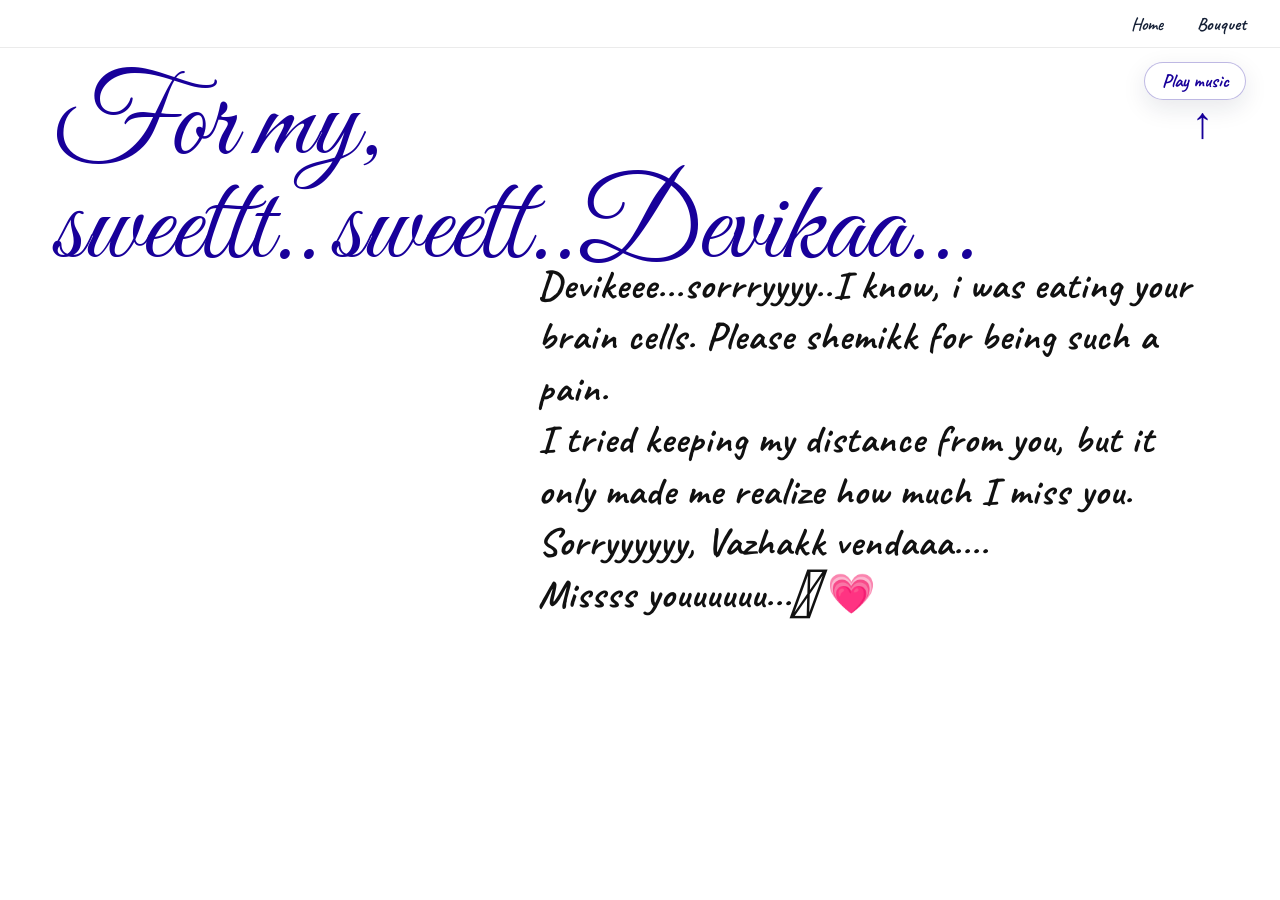
==== bouquet.html @ 55880b9a "third" ====
<!doctype html>
<html lang="en">
  <head>
    <meta charset="utf-8">
    <meta name="viewport" content="width=device-width, initial-scale=1">
    <title>Bouquet</title>
    <link rel="preconnect" href="https://fonts.googleapis.com">
    <link rel="preconnect" href="https://fonts.gstatic.com" crossorigin>
    <link href="https://fonts.googleapis.com/css2?family=Caveat:wght@400;600;700&family=Great+Vibes&display=swap" rel="stylesheet">
    <link rel="stylesheet" href="styles.css">
  </head>
  <body class="page bouquet-page">
    <audio id="bg-music" src="music.mp3" loop preload="none"></audio>
    <button class="music-toggle" type="button" aria-pressed="false">Play music</button>
    <div class="music-pointer" aria-hidden="true">
      <b>&#8593;</b>
    </div>

    <header class="site-nav" aria-label="Main navigation">
      <a href="index.html">Home</a>
      <a class="active" href="bouquet.html">Bouquet</a>
    </header>

    <main class="stage bouquet-stage reveal-bouquet">
      <h1>For my, sweettt..sweett..Devikaa...</h1>
      <img class="bouquet bouquet-large" src="https://sorryyydevika.my.canva.site/_assets/media/734c7dc7b6190e1dd677f7a4b976fa4c.png" alt="">
      <p class="letter">
        Devikeee...sorrryyyy..I know, i was eating your brain cells. Please shemikk for being such a pain.<br>
        I tried keeping my distance from you, but it only made me realize how much I miss you.<br>
        Sorryyyyyy, Vazhakk vendaaa....<br>
        Missss youuuuuu...🫩
        <span class="pink-heart">&#128151;</span>
      </p>
    </main>
    <script src="script.js"></script>
  </body>
</html>
---- styles.css ----
:root {
  /* Change these values to control animation speed. Larger number = slower. */
  --home-reveal-speed: 1.8s;
  --bouquet-reveal-speed: 2.4s;
  --float-speed: 4s;
  --curve-sway-speed: 9s;
  --heading-slide-speed: 1.7s;
  --body-rise-speed: 2.1s;
  --bouquet-beat-speed: 4.8s;

  --ink-blue: #18009a;
  --paper-blue: #d8edf8;
  --nav-height: 48px;
  --background-image: url("https://sorryyydevika.my.canva.site/_assets/media/e13f4c72726385efffee8b068b7f1ddf.png");
}

* {
  box-sizing: border-box;
}

html,
body {
  min-height: 100%;
  margin: 0;
}

body {
  color: #111;
  font-family: "Caveat", cursive;
  background: #fff;
  overflow-x: hidden;
}

.page::before {
  content: "";
  position: fixed;
  inset: var(--nav-height) 0 0;
  z-index: -1;
  background-image: var(--background-image);
  background-position: center top;
  background-repeat: no-repeat;
  background-size: max(100vw, 1265px) auto;
}

.site-nav {
  position: fixed;
  inset: 0 0 auto;
  z-index: 5;
  height: var(--nav-height);
  display: flex;
  align-items: center;
  justify-content: flex-end;
  gap: clamp(22px, 3vw, 34px);
  padding: 0 clamp(18px, 3vw, 34px);
  background: rgba(255, 255, 255, 0.94);
  border-bottom: 1px solid rgba(0, 0, 0, 0.08);
}

.site-nav a {
  color: #152036;
  font-size: 18px;
  font-weight: 600;
  letter-spacing: 0;
  text-decoration: none;
}

.site-nav a.active {
  font-weight: 700;
}

.music-toggle {
  position: fixed;
  right: clamp(18px, 3vw, 34px);
  top: calc(var(--nav-height) + 14px);
  z-index: 6;
  min-width: 102px;
  min-height: 38px;
  padding: 7px 16px;
  border: 1px solid rgba(24, 0, 154, 0.28);
  border-radius: 999px;
  color: var(--ink-blue);
  background: rgba(255, 255, 255, 0.86);
  box-shadow: 0 8px 24px rgba(22, 34, 55, 0.1);
  font: 700 19px/1 "Caveat", cursive;
  cursor: pointer;
}

.music-toggle.is-playing {
  background: rgba(216, 237, 248, 0.9);
}

.music-pointer {
  position: fixed;
  right: clamp(52px, 5.2vw, 76px);
  top: calc(var(--nav-height) + 54px);
  z-index: 6;
  color: var(--ink-blue);
  font-family: "Caveat", cursive;
  font-weight: 700;
  pointer-events: none;
  animation: arrowBlink 1.1s ease-in-out infinite;
}

.music-pointer b {
  display: inline-block;
  font-size: 44px;
  line-height: 1;
}

.stage {
  position: relative;
  min-height: 720px;
  padding-top: var(--nav-height);
}

.home-stage {
  display: grid;
  place-items: center;
}

.heart {
  position: absolute;
  color: var(--ink-blue);
  font-family: "Caveat", cursive;
  font-size: clamp(72px, 8vw, 104px);
  font-weight: 400;
  line-height: 1;
  opacity: 0.82;
  transform: rotate(-15deg);
}

.heart-a {
  left: 9vw;
  top: 19vh;
}

.heart-b {
  right: 9vw;
  top: 19vh;
  transform: rotate(-12deg);
}

.heart-c {
  left: 9vw;
  bottom: 8vh;
  transform: rotate(-20deg);
}

.heart-d {
  right: 9vw;
  bottom: 8vh;
  transform: rotate(-13deg);
}

.home-gift {
  position: relative;
  width: min(760px, 92vw);
  height: min(560px, calc(100vh - 90px));
  min-height: 520px;
  color: var(--ink-blue);
  text-decoration: none;
  display: block;
}

.curve-name {
  position: absolute;
  inset: -104px -13% auto;
  z-index: 2;
  width: 126%;
  height: 112%;
  overflow: visible;
  pointer-events: none;
}

.curve-name text {
  fill: var(--ink-blue);
  font-family: "Caveat", cursive;
  font-size: 76px;
  font-weight: 700;
  letter-spacing: 2px;
}

.curve-path {
  animation: curveSway var(--curve-sway-speed) ease-in-out infinite;
}

.bouquet {
  display: block;
  pointer-events: none;
  user-select: none;
}

.home-bouquet {
  position: absolute;
  z-index: 1;
  left: 50%;
  top: 54%;
  width: min(330px, 44vw);
  opacity: 0;
  transform: translate3d(-50%, -33%, 0) scale(1);
  filter: saturate(1.03);
  animation: bouquetBeat var(--bouquet-beat-speed) ease-in-out 0.7s infinite;
  will-change: transform;
}

.bouquet-enter {
  opacity: 1;
}

.tap-note {
  position: absolute;
  left: calc(50% - 185px);
  top: 76%;
  color: var(--ink-blue);
  font-size: 24px;
  font-weight: 600;
  transform: rotate(-4deg);
}

.tap-arrow {
  position: absolute;
  left: calc(50% - 120px);
  top: 79%;
  color: var(--ink-blue);
  font-size: 54px;
  font-family: "Caveat", cursive;
  transform: rotate(18deg);
}

.reveal-home {
  opacity: 0;
  animation: fadeIn var(--home-reveal-speed) ease 0.45s forwards;
}

.bouquet-stage {
  min-height: 720px;
  display: grid;
  grid-template-columns: minmax(260px, 410px) minmax(360px, 1fr);
  column-gap: clamp(32px, 5vw, 74px);
  align-items: center;
  padding: 76px clamp(34px, 5vw, 64px) 34px;
}

.bouquet-stage h1 {
  position: absolute;
  top: 76px;
  left: clamp(36px, 4.2vw, 54px);
  margin: 0;
  color: var(--ink-blue);
  font-family: "Great Vibes", cursive;
  font-size: clamp(72px, 9vw, 124px);
  font-weight: 400;
  line-height: 0.9;
  opacity: 0;
  transform: translateX(-78px);
  animation: headingSlide var(--heading-slide-speed) cubic-bezier(0.2, 0.75, 0.2, 1) 0.25s forwards;
}

.bouquet-large {
  width: min(390px, 32vw);
  align-self: end;
  justify-self: start;
  margin-top: 82px;
  animation: bouquetBeatLarge var(--bouquet-beat-speed) ease-in-out 1.2s infinite;
  will-change: transform;
}

.letter {
  max-width: 760px;
  margin: 118px 0 0;
  font-size: clamp(34px, 3.05vw, 49px);
  font-weight: 700;
  line-height: 1.32;
  letter-spacing: 1px;
  opacity: 0;
  transform: translateY(54px);
  animation: bodyRise var(--body-rise-speed) cubic-bezier(0.2, 0.75, 0.2, 1) 0.75s forwards;
}

.pink-heart {
  color: #ff4fa0;
  filter: saturate(1.2);
}

.reveal-bouquet {
  opacity: 1;
}

@keyframes revealIn {
  to {
    opacity: 1;
    transform: translateY(0) scale(1);
  }
}

@keyframes bouquetEnter {
  from {
    opacity: 0;
    transform: translate3d(-50%, -18%, 0) scale(0.98);
  }
  to {
    opacity: 1;
    transform: translate3d(-50%, -33%, 0) scale(1);
  }
}

@keyframes bouquetBeat {
  0%,
  100% {
    opacity: 1;
    transform: translate3d(-50%, -33%, 0) scale(1);
  }
  50% {
    opacity: 1;
    transform: translate3d(-50%, -33%, 0) scale(1.075);
  }
}

@keyframes bouquetBeatLarge {
  0%,
  100% {
    transform: scale(1);
  }
  50% {
    transform: scale(1.075);
  }
}

@keyframes fadeIn {
  to {
    opacity: 1;
  }
}

@keyframes curveSway {
  0%,
  100% {
    transform: translateX(-16px);
  }
  50% {
    transform: translateX(16px);
  }
}

@keyframes headingSlide {
  to {
    opacity: 1;
    transform: translateX(0);
  }
}

@keyframes bodyRise {
  to {
    opacity: 1;
    transform: translateY(0);
  }
}

@media (max-width: 760px) {
  :root {
    --nav-height: 46px;
  }

  .page::before {
    background-size: auto 100%;
  }

  .stage {
    min-height: 100svh;
  }

  .heart {
    font-size: 58px;
  }

  .heart-a,
  .heart-c {
    left: 6vw;
  }

  .heart-b,
  .heart-d {
    right: 6vw;
  }

  .home-gift {
    width: 96vw;
    height: 560px;
    min-height: 520px;
  }

  .curve-name {
    inset: -82px -17vw auto;
    width: 132vw;
    height: 108%;
  }

  .curve-name text {
    font-size: 48px;
  }

  .home-bouquet {
    top: 55%;
    width: min(276px, 64vw);
  }

  .tap-note {
    left: calc(50% - 130px);
    top: 74%;
  }

  .tap-arrow {
    left: calc(50% - 72px);
  }

  .bouquet-stage {
    display: block;
    min-height: auto;
    padding: 78px 22px 86px;
    text-align: left;
  }

  .bouquet-stage h1 {
    position: relative;
    top: auto;
    left: auto;
    font-size: clamp(66px, 18vw, 94px);
    margin-bottom: 0;
  }

  .bouquet-large {
    width: min(285px, 72vw);
    margin: -4px 0 10px;
  }

  .letter {
    margin: 0;
    max-width: 100%;
    font-size: clamp(29px, 8.4vw, 40px);
    line-height: 1.26;
  }

  .music-toggle {
    left: 50%;
    right: auto;
    top: calc(var(--nav-height) + 8px);
    transform: translateX(-50%);
    min-width: 98px;
    min-height: 36px;
    padding: 6px 14px;
    font-size: 18px;
  }

  .music-pointer {
    left: 50%;
    right: auto;
    top: calc(var(--nav-height) + 46px);
    transform: translateX(-50%);
  }

  .music-pointer b {
    font-size: 38px;
  }
}

@media (min-width: 761px) and (max-width: 1024px) {
  .music-toggle {
    right: 22px;
    top: calc(var(--nav-height) + 12px);
  }

  .music-pointer {
    right: 58px;
  }
}

@keyframes arrowBlink {
  0%,
  100% {
    opacity: 0.22;
    transform: translateY(8px);
  }
  50% {
    opacity: 1;
    transform: translateY(0);
  }
}
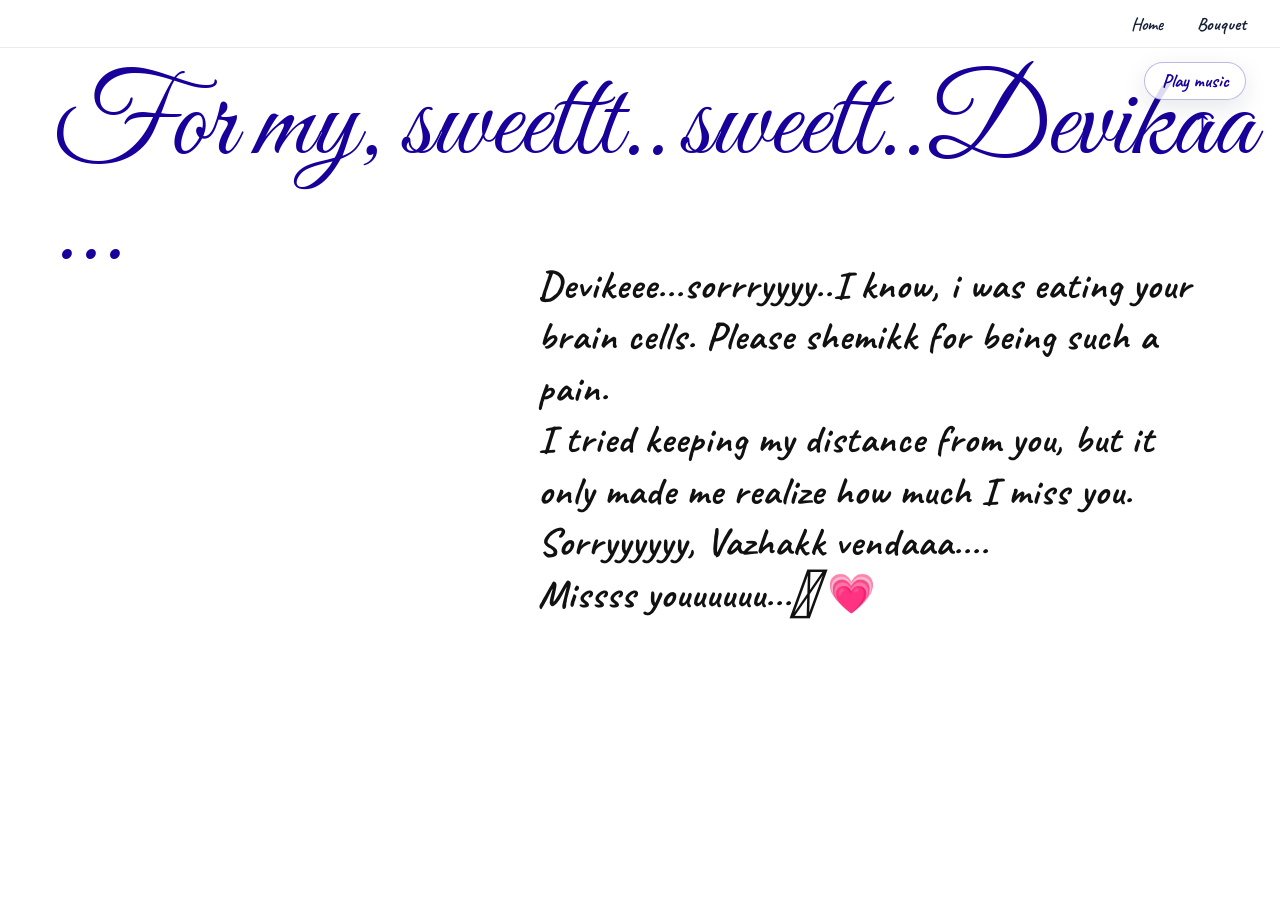
==== commit 636b94f1: "aniti" ====
--- a/bouquet.html
+++ b/bouquet.html
@@ -15,14 +15,12 @@
     <div class="music-pointer" aria-hidden="true">
       <b>&#8593;</b>
     </div>
-
     <header class="site-nav" aria-label="Main navigation">
       <a href="index.html">Home</a>
       <a class="active" href="bouquet.html">Bouquet</a>
     </header>
-
     <main class="stage bouquet-stage reveal-bouquet">
-      <h1>For my, sweettt..sweett..Devikaa...</h1>
+      <h1>For my, sweettt..sweett..Devikaa ...</h1>
       <img class="bouquet bouquet-large" src="https://sorryyydevika.my.canva.site/_assets/media/734c7dc7b6190e1dd677f7a4b976fa4c.png" alt="">
       <p class="letter">
         Devikeee...sorrryyyy..I know, i was eating your brain cells. Please shemikk for being such a pain.<br>
@@ -34,4 +32,4 @@
     </main>
     <script src="script.js"></script>
   </body>
-</html>
+</html>
--- a/styles.css
+++ b/styles.css
@@ -7,30 +7,25 @@
   --heading-slide-speed: 1.7s;
   --body-rise-speed: 2.1s;
   --bouquet-beat-speed: 4.8s;
-
   --ink-blue: #18009a;
   --paper-blue: #d8edf8;
   --nav-height: 48px;
   --background-image: url("https://sorryyydevika.my.canva.site/_assets/media/e13f4c72726385efffee8b068b7f1ddf.png");
 }
-
 * {
   box-sizing: border-box;
 }
-
 html,
 body {
   min-height: 100%;
   margin: 0;
 }
-
 body {
   color: #111;
   font-family: "Caveat", cursive;
   background: #fff;
   overflow-x: hidden;
 }
-
 .page::before {
   content: "";
   position: fixed;
@@ -41,7 +36,6 @@
   background-repeat: no-repeat;
   background-size: max(100vw, 1265px) auto;
 }
-
 .site-nav {
   position: fixed;
   inset: 0 0 auto;
@@ -55,7 +49,6 @@
   background: rgba(255, 255, 255, 0.94);
   border-bottom: 1px solid rgba(0, 0, 0, 0.08);
 }
-
 .site-nav a {
   color: #152036;
   font-size: 18px;
@@ -63,11 +56,9 @@
   letter-spacing: 0;
   text-decoration: none;
 }
-
 .site-nav a.active {
   font-weight: 700;
 }
-
 .music-toggle {
   position: fixed;
   right: clamp(18px, 3vw, 34px);
@@ -84,11 +75,9 @@
   font: 700 19px/1 "Caveat", cursive;
   cursor: pointer;
 }
-
 .music-toggle.is-playing {
   background: rgba(216, 237, 248, 0.9);
 }
-
 .music-pointer {
   position: fixed;
   right: clamp(52px, 5.2vw, 76px);
@@ -100,24 +89,20 @@
   pointer-events: none;
   animation: arrowBlink 1.1s ease-in-out infinite;
 }
-
 .music-pointer b {
   display: inline-block;
   font-size: 44px;
   line-height: 1;
 }
-
 .stage {
   position: relative;
   min-height: 720px;
   padding-top: var(--nav-height);
 }
-
 .home-stage {
   display: grid;
   place-items: center;
 }
-
 .heart {
   position: absolute;
   color: var(--ink-blue);
@@ -128,30 +113,25 @@
   opacity: 0.82;
   transform: rotate(-15deg);
 }
-
 .heart-a {
   left: 9vw;
   top: 19vh;
 }
-
 .heart-b {
   right: 9vw;
   top: 19vh;
   transform: rotate(-12deg);
 }
-
 .heart-c {
   left: 9vw;
   bottom: 8vh;
   transform: rotate(-20deg);
 }
-
 .heart-d {
   right: 9vw;
   bottom: 8vh;
   transform: rotate(-13deg);
 }
-
 .home-gift {
   position: relative;
   width: min(760px, 92vw);
@@ -161,7 +141,6 @@
   text-decoration: none;
   display: block;
 }
-
 .curve-name {
   position: absolute;
   inset: -104px -13% auto;
@@ -171,7 +150,6 @@
   overflow: visible;
   pointer-events: none;
 }
-
 .curve-name text {
   fill: var(--ink-blue);
   font-family: "Caveat", cursive;
@@ -179,17 +157,14 @@
   font-weight: 700;
   letter-spacing: 2px;
 }
-
 .curve-path {
   animation: curveSway var(--curve-sway-speed) ease-in-out infinite;
 }
-
 .bouquet {
   display: block;
   pointer-events: none;
   user-select: none;
 }
-
 .home-bouquet {
   position: absolute;
   z-index: 1;
@@ -202,11 +177,9 @@
   animation: bouquetBeat var(--bouquet-beat-speed) ease-in-out 0.7s infinite;
   will-change: transform;
 }
-
 .bouquet-enter {
   opacity: 1;
 }
-
 .tap-note {
   position: absolute;
   left: calc(50% - 185px);
@@ -216,7 +189,6 @@
   font-weight: 600;
   transform: rotate(-4deg);
 }
-
 .tap-arrow {
   position: absolute;
   left: calc(50% - 120px);
@@ -226,12 +198,10 @@
   font-family: "Caveat", cursive;
   transform: rotate(18deg);
 }
-
 .reveal-home {
   opacity: 0;
   animation: fadeIn var(--home-reveal-speed) ease 0.45s forwards;
 }
-
 .bouquet-stage {
   min-height: 720px;
   display: grid;
@@ -240,7 +210,6 @@
   align-items: center;
   padding: 76px clamp(34px, 5vw, 64px) 34px;
 }
-
 .bouquet-stage h1 {
   position: absolute;
   top: 76px;
@@ -255,7 +224,6 @@
   transform: translateX(-78px);
   animation: headingSlide var(--heading-slide-speed) cubic-bezier(0.2, 0.75, 0.2, 1) 0.25s forwards;
 }
-
 .bouquet-large {
   width: min(390px, 32vw);
   align-self: end;
@@ -264,7 +232,6 @@
   animation: bouquetBeatLarge var(--bouquet-beat-speed) ease-in-out 1.2s infinite;
   will-change: transform;
 }
-
 .letter {
   max-width: 760px;
   margin: 118px 0 0;
@@ -276,23 +243,19 @@
   transform: translateY(54px);
   animation: bodyRise var(--body-rise-speed) cubic-bezier(0.2, 0.75, 0.2, 1) 0.75s forwards;
 }
-
 .pink-heart {
   color: #ff4fa0;
   filter: saturate(1.2);
 }
-
 .reveal-bouquet {
   opacity: 1;
 }
-
 @keyframes revealIn {
   to {
     opacity: 1;
     transform: translateY(0) scale(1);
   }
 }
-
 @keyframes bouquetEnter {
   from {
     opacity: 0;
@@ -303,7 +266,6 @@
     transform: translate3d(-50%, -33%, 0) scale(1);
   }
 }
-
 @keyframes bouquetBeat {
   0%,
   100% {
@@ -315,7 +277,6 @@
     transform: translate3d(-50%, -33%, 0) scale(1.075);
   }
 }
-
 @keyframes bouquetBeatLarge {
   0%,
   100% {
@@ -325,13 +286,11 @@
     transform: scale(1.075);
   }
 }
-
 @keyframes fadeIn {
   to {
     opacity: 1;
   }
 }
-
 @keyframes curveSway {
   0%,
   100% {
@@ -341,85 +300,69 @@
     transform: translateX(16px);
   }
 }
-
 @keyframes headingSlide {
   to {
     opacity: 1;
     transform: translateX(0);
   }
 }
-
 @keyframes bodyRise {
   to {
     opacity: 1;
     transform: translateY(0);
   }
 }
-
 @media (max-width: 760px) {
   :root {
     --nav-height: 46px;
   }
-
   .page::before {
     background-size: auto 100%;
   }
-
   .stage {
     min-height: 100svh;
   }
-
   .heart {
     font-size: 58px;
   }
-
   .heart-a,
   .heart-c {
     left: 6vw;
   }
-
   .heart-b,
   .heart-d {
     right: 6vw;
   }
-
   .home-gift {
     width: 96vw;
     height: 560px;
     min-height: 520px;
   }
-
   .curve-name {
     inset: -82px -17vw auto;
     width: 132vw;
     height: 108%;
   }
-
   .curve-name text {
     font-size: 48px;
   }
-
   .home-bouquet {
     top: 55%;
     width: min(276px, 64vw);
   }
-
   .tap-note {
     left: calc(50% - 130px);
     top: 74%;
   }
-
   .tap-arrow {
     left: calc(50% - 72px);
   }
-
   .bouquet-stage {
     display: block;
     min-height: auto;
     padding: 78px 22px 86px;
     text-align: left;
   }
-
   .bouquet-stage h1 {
     position: relative;
     top: auto;
@@ -427,19 +370,16 @@
     font-size: clamp(66px, 18vw, 94px);
     margin-bottom: 0;
   }
-
   .bouquet-large {
     width: min(285px, 72vw);
     margin: -4px 0 10px;
   }
-
   .letter {
     margin: 0;
     max-width: 100%;
     font-size: clamp(29px, 8.4vw, 40px);
     line-height: 1.26;
   }
-
   .music-toggle {
     left: 50%;
     right: auto;
@@ -450,30 +390,25 @@
     padding: 6px 14px;
     font-size: 18px;
   }
-
   .music-pointer {
     left: 50%;
     right: auto;
     top: calc(var(--nav-height) + 46px);
     transform: translateX(-50%);
   }
-
   .music-pointer b {
     font-size: 38px;
   }
 }
-
 @media (min-width: 761px) and (max-width: 1024px) {
   .music-toggle {
     right: 22px;
     top: calc(var(--nav-height) + 12px);
   }
-
   .music-pointer {
     right: 58px;
   }
 }
-
 @keyframes arrowBlink {
   0%,
   100% {
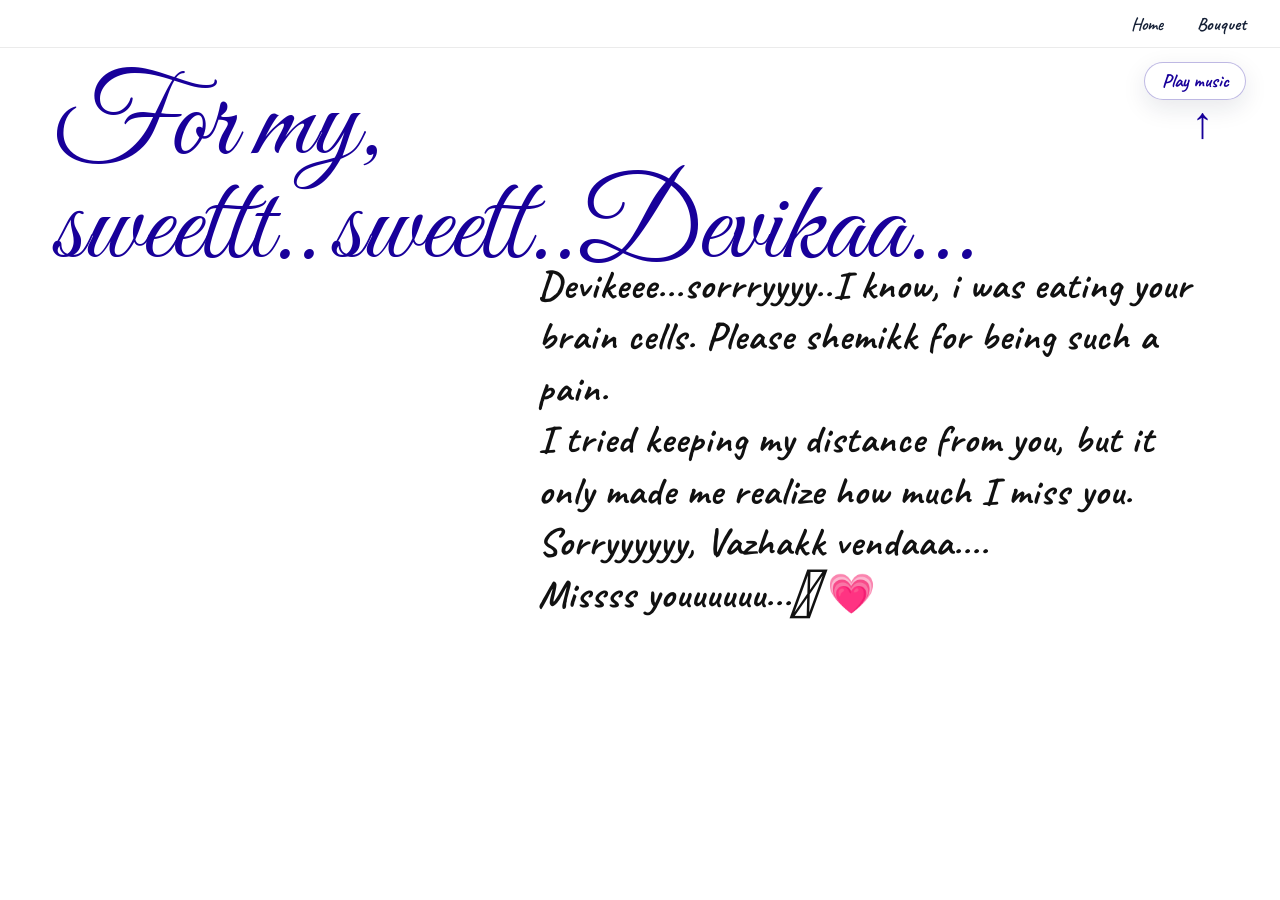
==== commit ea4cd27d: "Merge branch 'main' of https://github.com/akshay-raj8/sorryyy" ====
--- a/bouquet.html
+++ b/bouquet.html
@@ -20,7 +20,7 @@
       <a class="active" href="bouquet.html">Bouquet</a>
     </header>
     <main class="stage bouquet-stage reveal-bouquet">
-      <h1>For my, sweettt..sweett..Devikaa ...</h1>
+      <h1>For my, sweettt..sweett..Devikaa...</h1>
       <img class="bouquet bouquet-large" src="https://sorryyydevika.my.canva.site/_assets/media/734c7dc7b6190e1dd677f7a4b976fa4c.png" alt="">
       <p class="letter">
         Devikeee...sorrryyyy..I know, i was eating your brain cells. Please shemikk for being such a pain.<br>
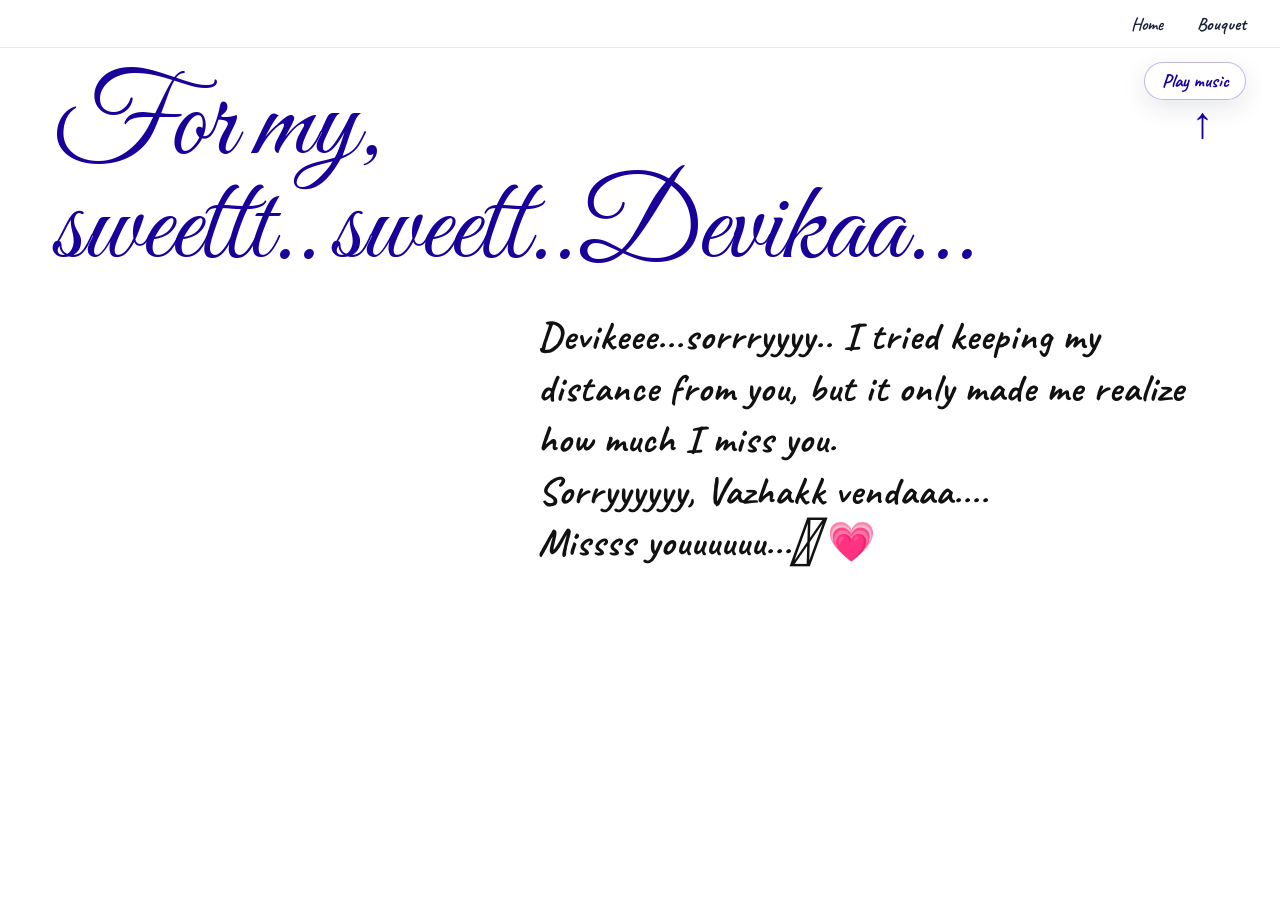
==== commit 1f16d484: "next" ====
--- a/bouquet.html
+++ b/bouquet.html
@@ -23,7 +23,8 @@
       <h1>For my, sweettt..sweett..Devikaa...</h1>
       <img class="bouquet bouquet-large" src="https://sorryyydevika.my.canva.site/_assets/media/734c7dc7b6190e1dd677f7a4b976fa4c.png" alt="">
       <p class="letter">
-        Devikeee...sorrryyyy..I know, i was eating your brain cells. Please shemikk for being such a pain.<br>
+        Devikeee...sorrryyyy..<br.
+        I know, i was eating your brain cells. Please shemikk for being such a pain.<br>
         I tried keeping my distance from you, but it only made me realize how much I miss you.<br>
         Sorryyyyyy, Vazhakk vendaaa....<br>
         Missss youuuuuu...🫩
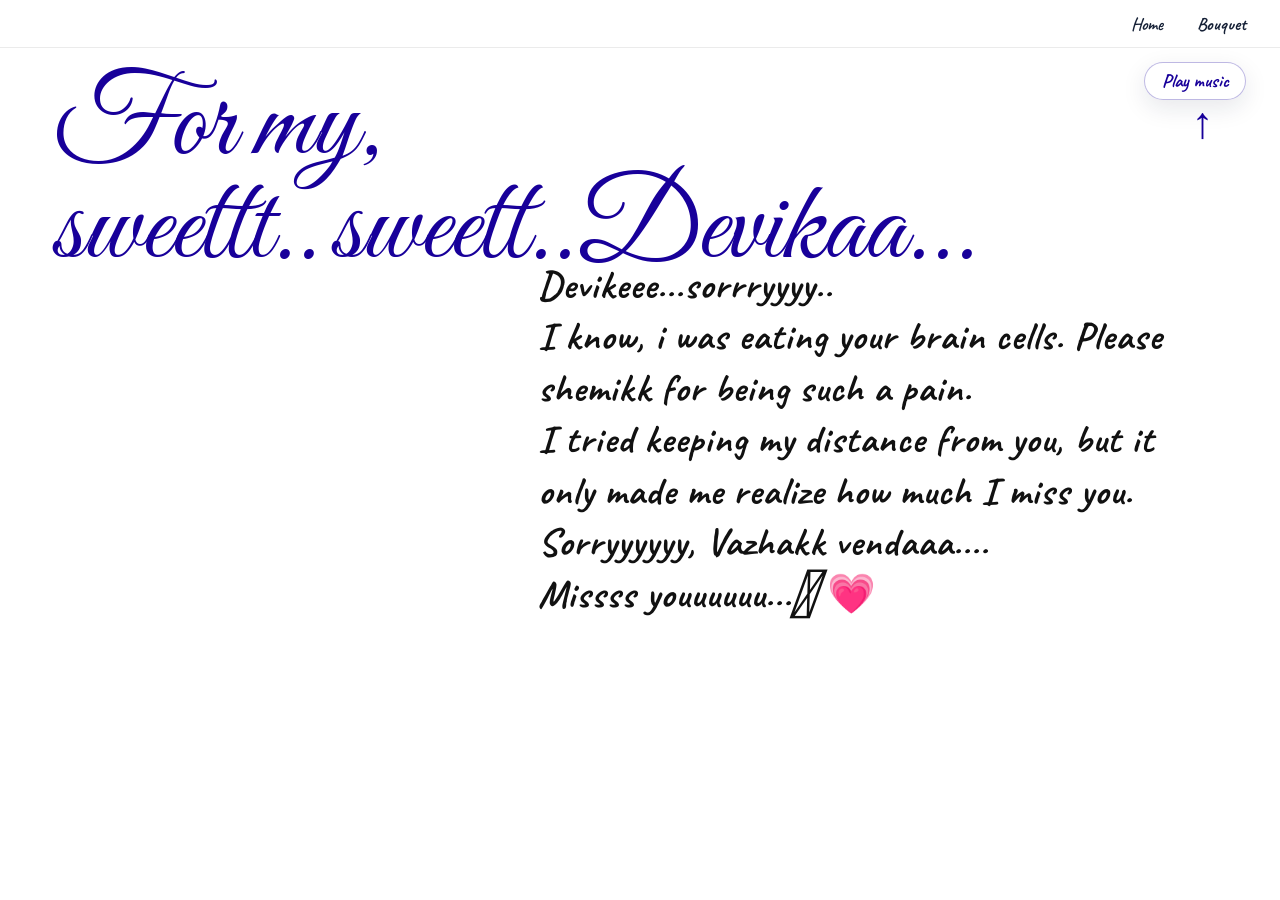
==== commit 7c59ffe7: "br" ====
--- a/bouquet.html
+++ b/bouquet.html
@@ -23,7 +23,7 @@
       <h1>For my, sweettt..sweett..Devikaa...</h1>
       <img class="bouquet bouquet-large" src="https://sorryyydevika.my.canva.site/_assets/media/734c7dc7b6190e1dd677f7a4b976fa4c.png" alt="">
       <p class="letter">
-        Devikeee...sorrryyyy..<br.
+        Devikeee...sorrryyyy..<br>
         I know, i was eating your brain cells. Please shemikk for being such a pain.<br>
         I tried keeping my distance from you, but it only made me realize how much I miss you.<br>
         Sorryyyyyy, Vazhakk vendaaa....<br>
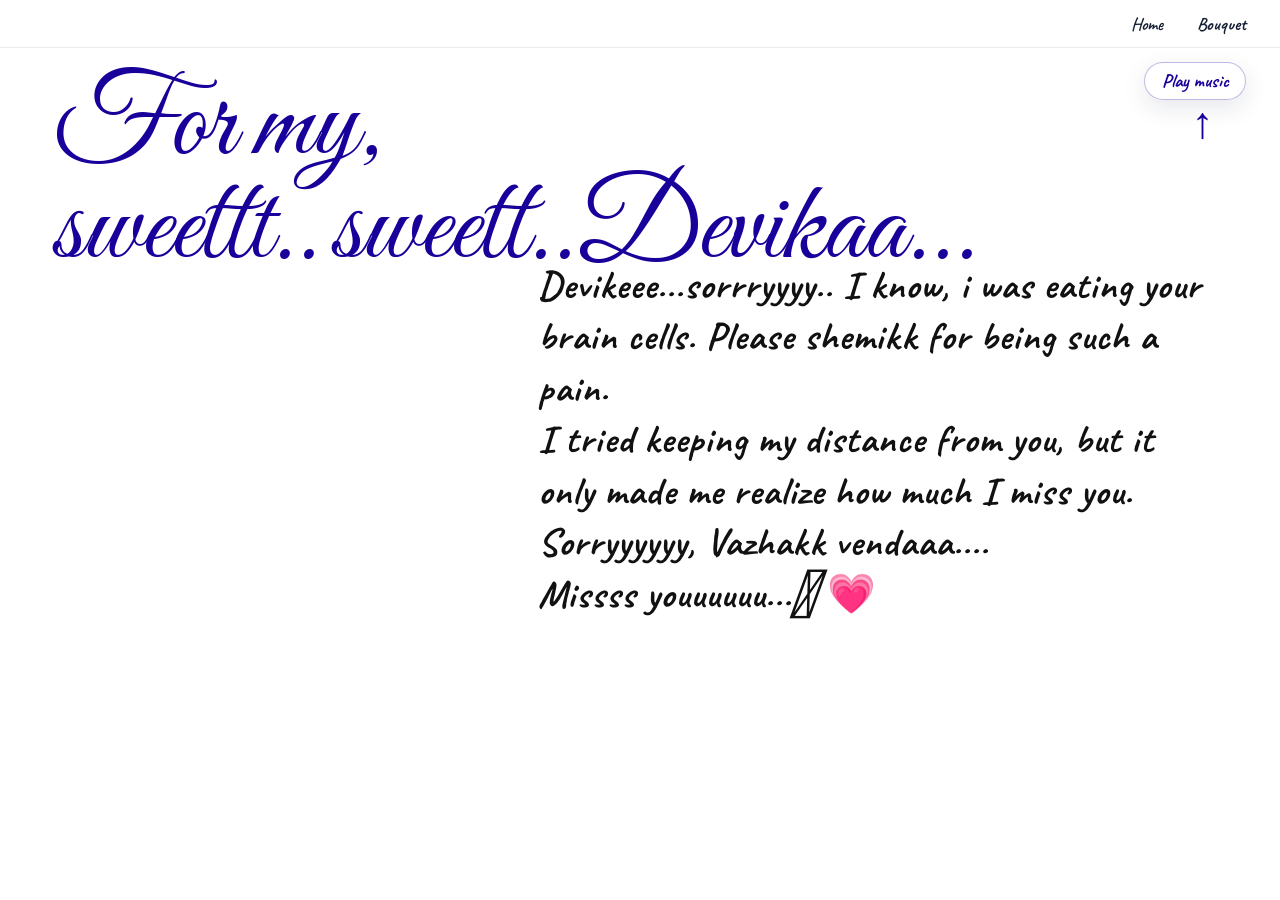
==== commit b206510d: "error" ====
--- a/bouquet.html
+++ b/bouquet.html
@@ -23,7 +23,7 @@
       <h1>For my, sweettt..sweett..Devikaa...</h1>
       <img class="bouquet bouquet-large" src="https://sorryyydevika.my.canva.site/_assets/media/734c7dc7b6190e1dd677f7a4b976fa4c.png" alt="">
       <p class="letter">
-        Devikeee...sorrryyyy..<br>
+        Devikeee...sorrryyyy..
         I know, i was eating your brain cells. Please shemikk for being such a pain.<br>
         I tried keeping my distance from you, but it only made me realize how much I miss you.<br>
         Sorryyyyyy, Vazhakk vendaaa....<br>
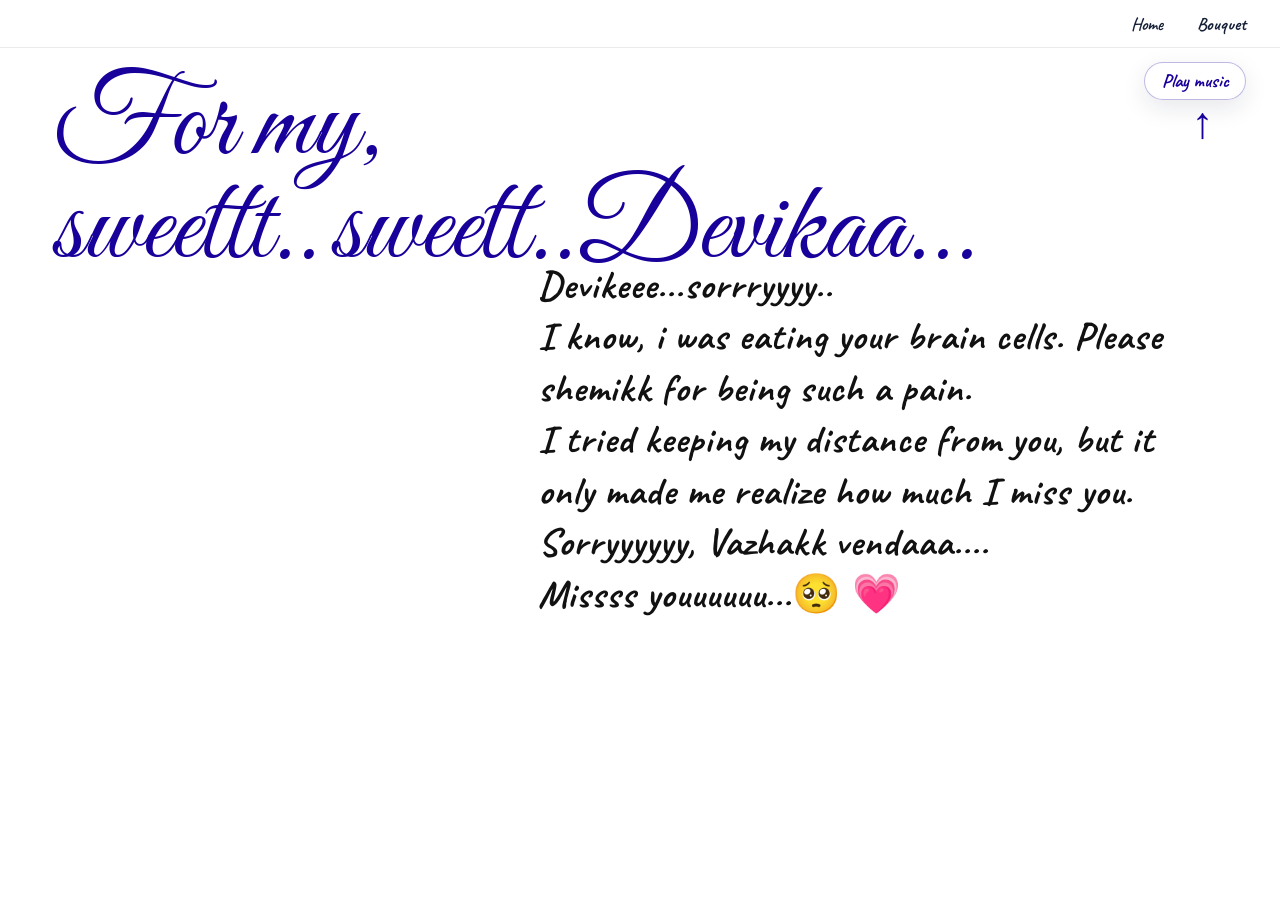
==== commit c4d37470: "fix" ====
--- a/bouquet.html
+++ b/bouquet.html
@@ -23,13 +23,13 @@
       <h1>For my, sweettt..sweett..Devikaa...</h1>
       <img class="bouquet bouquet-large" src="https://sorryyydevika.my.canva.site/_assets/media/734c7dc7b6190e1dd677f7a4b976fa4c.png" alt="">
       <p class="letter">
-        Devikeee...sorrryyyy..
-        I know, i was eating your brain cells. Please shemikk for being such a pain.<br>
-        I tried keeping my distance from you, but it only made me realize how much I miss you.<br>
-        Sorryyyyyy, Vazhakk vendaaa....<br>
-        Missss youuuuuu...🫩
-        <span class="pink-heart">&#128151;</span>
-      </p>
+  Devikeee...sorrryyyy..<br>
+  I know, i was eating your brain cells. Please shemikk for being such a pain.<br>
+  I tried keeping my distance from you, but it only made me realize how much I miss you.<br>
+  Sorryyyyyy, Vazhakk vendaaa....<br>
+  Missss youuuuuu...🥺
+  <span class="pink-heart">&#128151;</span>
+</p>
     </main>
     <script src="script.js"></script>
   </body>
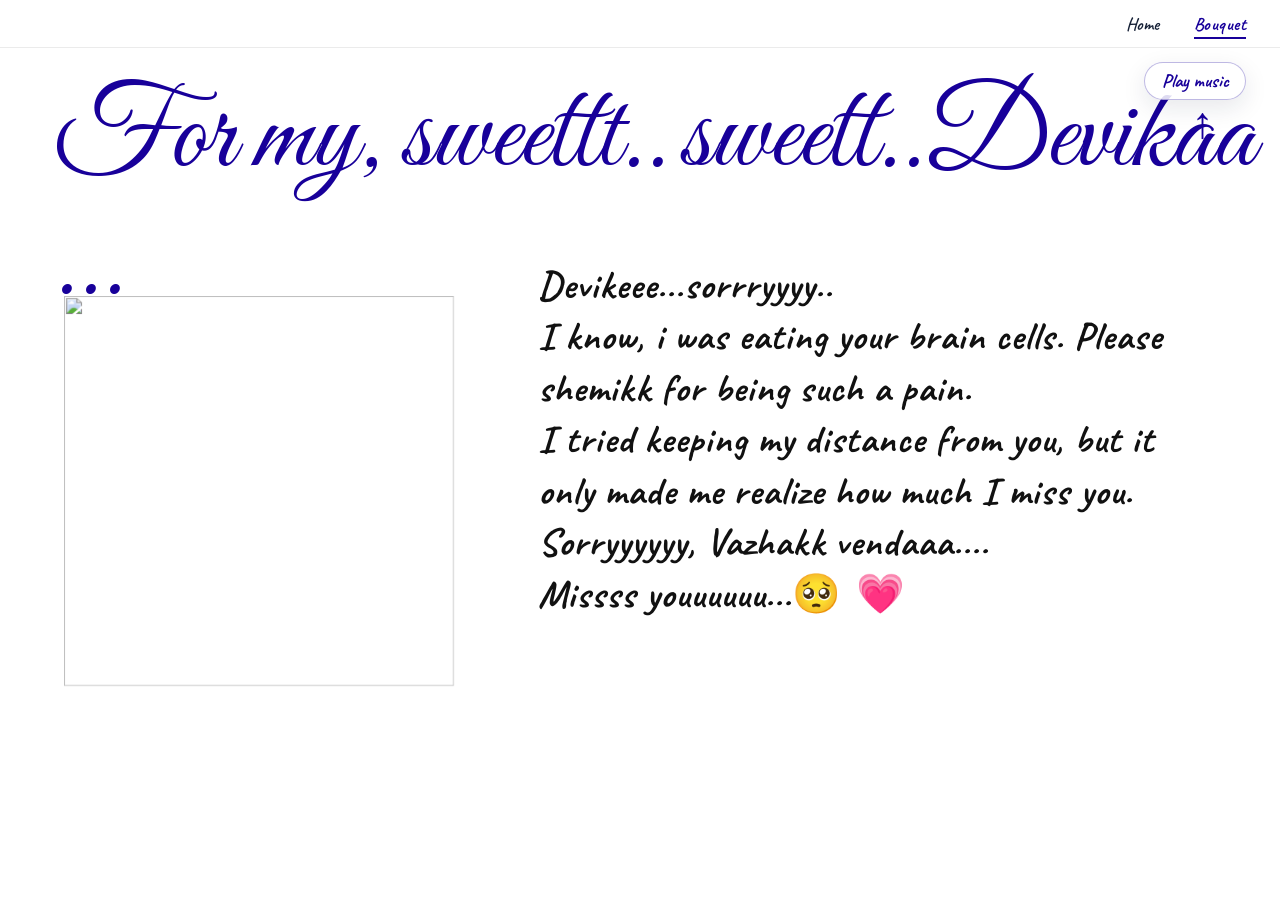
==== commit 3378826b: "New update" ====
--- a/bouquet.html
+++ b/bouquet.html
@@ -1,4 +1,3 @@
-<!doctype html>
 <html lang="en">
   <head>
     <meta charset="utf-8">
@@ -20,16 +19,16 @@
       <a class="active" href="bouquet.html">Bouquet</a>
     </header>
     <main class="stage bouquet-stage reveal-bouquet">
-      <h1>For my, sweettt..sweett..Devikaa...</h1>
+      <h1>For my, sweettt..sweett..Devikaa ...</h1>
       <img class="bouquet bouquet-large" src="https://sorryyydevika.my.canva.site/_assets/media/734c7dc7b6190e1dd677f7a4b976fa4c.png" alt="">
       <p class="letter">
-  Devikeee...sorrryyyy..<br>
-  I know, i was eating your brain cells. Please shemikk for being such a pain.<br>
-  I tried keeping my distance from you, but it only made me realize how much I miss you.<br>
-  Sorryyyyyy, Vazhakk vendaaa....<br>
-  Missss youuuuuu...🥺
-  <span class="pink-heart">&#128151;</span>
-</p>
+        Devikeee...sorrryyyy..<br>
+        I know, i was eating your brain cells. Please shemikk for being such a pain.<br>
+        I tried keeping my distance from you, but it only made me realize how much I miss you.<br>
+        Sorryyyyyy, Vazhakk vendaaa....<br>
+        Missss youuuuuu...🥺
+        <span class="pink-heart">&#128151;</span>
+      </p>
     </main>
     <script src="script.js"></script>
   </body>
--- a/styles.css
+++ b/styles.css
@@ -36,6 +36,7 @@
   background-repeat: no-repeat;
   background-size: max(100vw, 1265px) auto;
 }
+/* --- NAVIGATION BAR --- */
 .site-nav {
   position: fixed;
   inset: 0 0 auto;
@@ -48,17 +49,42 @@
   padding: 0 clamp(18px, 3vw, 34px);
   background: rgba(255, 255, 255, 0.94);
   border-bottom: 1px solid rgba(0, 0, 0, 0.08);
+  backdrop-filter: blur(8px);
 }
 .site-nav a {
   color: #152036;
   font-size: 18px;
   font-weight: 600;
-  letter-spacing: 0;
+  letter-spacing: 0.5px;
   text-decoration: none;
+  position: relative;
+  padding: 4px 0;
+  transition: color 0.3s ease;
+}
+.site-nav a::after {
+  content: "";
+  position: absolute;
+  bottom: 0;
+  left: 0;
+  width: 0;
+  height: 2px;
+  background-color: var(--ink-blue);
+  transition: width 0.3s ease;
 }
 .site-nav a.active {
   font-weight: 700;
-}
+  color: var(--ink-blue);
+}
+.site-nav a.active::after {
+  width: 100%;
+}
+.site-nav a:hover {
+  color: var(--ink-blue);
+}
+.site-nav a:hover::after {
+  width: 100%;
+}
+/* --- MUSIC TOGGLE --- */
 .music-toggle {
   position: fixed;
   right: clamp(18px, 3vw, 34px);
@@ -74,9 +100,16 @@
   box-shadow: 0 8px 24px rgba(22, 34, 55, 0.1);
   font: 700 19px/1 "Caveat", cursive;
   cursor: pointer;
+  transition: all 0.3s cubic-bezier(0.4, 0, 0.2, 1);
+}
+.music-toggle:hover {
+  transform: scale(1.05);
+  background: rgba(255, 255, 255, 0.96);
+  border-color: rgba(24, 0, 154, 0.5);
 }
 .music-toggle.is-playing {
   background: rgba(216, 237, 248, 0.9);
+  border-color: rgba(24, 0, 154, 0.4);
 }
 .music-pointer {
   position: fixed;
@@ -94,6 +127,7 @@
   font-size: 44px;
   line-height: 1;
 }
+/* --- STAGE & LAYOUT --- */
 .stage {
   position: relative;
   min-height: 720px;
@@ -103,6 +137,7 @@
   display: grid;
   place-items: center;
 }
+/* --- FLOATING HEARTS --- */
 .heart {
   position: absolute;
   color: var(--ink-blue);
@@ -111,27 +146,44 @@
   font-weight: 400;
   line-height: 1;
   opacity: 0.82;
-  transform: rotate(-15deg);
 }
 .heart-a {
   left: 9vw;
   top: 19vh;
+  animation: floatHeartA 6s ease-in-out infinite;
 }
 .heart-b {
   right: 9vw;
   top: 19vh;
-  transform: rotate(-12deg);
+  animation: floatHeartB 6.5s ease-in-out infinite;
 }
 .heart-c {
   left: 9vw;
   bottom: 8vh;
-  transform: rotate(-20deg);
+  animation: floatHeartC 5.8s ease-in-out infinite;
 }
 .heart-d {
   right: 9vw;
   bottom: 8vh;
-  transform: rotate(-13deg);
-}
+  animation: floatHeartD 6.2s ease-in-out infinite;
+}
+@keyframes floatHeartA {
+  0%, 100% { transform: translateY(0) rotate(-15deg); }
+  50% { transform: translateY(-15px) rotate(-10deg); }
+}
+@keyframes floatHeartB {
+  0%, 100% { transform: translateY(0) rotate(-12deg); }
+  50% { transform: translateY(-20px) rotate(-18deg); }
+}
+@keyframes floatHeartC {
+  0%, 100% { transform: translateY(0) rotate(-20deg); }
+  50% { transform: translateY(-12px) rotate(-15deg); }
+}
+@keyframes floatHeartD {
+  0%, 100% { transform: translateY(0) rotate(-13deg); }
+  50% { transform: translateY(-18px) rotate(-8deg); }
+}
+/* --- HOME GIFT BOX (CENTER ITEM) --- */
 .home-gift {
   position: relative;
   width: min(760px, 92vw);
@@ -188,6 +240,7 @@
   font-size: 24px;
   font-weight: 600;
   transform: rotate(-4deg);
+  animation: pulseNote 1.6s ease-in-out infinite;
 }
 .tap-arrow {
   position: absolute;
@@ -197,11 +250,21 @@
   font-size: 54px;
   font-family: "Caveat", cursive;
   transform: rotate(18deg);
+  animation: pulseArrow 1.6s ease-in-out infinite;
+}
+@keyframes pulseNote {
+  0%, 100% { transform: scale(1) rotate(-4deg); }
+  50% { transform: scale(1.08) rotate(-6deg); }
+}
+@keyframes pulseArrow {
+  0%, 100% { transform: scale(1) rotate(18deg); }
+  50% { transform: scale(1.15) rotate(22deg); }
 }
 .reveal-home {
   opacity: 0;
   animation: fadeIn var(--home-reveal-speed) ease 0.45s forwards;
 }
+/* --- BOUQUET PAGE --- */
 .bouquet-stage {
   min-height: 720px;
   display: grid;
@@ -219,7 +282,7 @@
   font-family: "Great Vibes", cursive;
   font-size: clamp(72px, 9vw, 124px);
   font-weight: 400;
-  line-height: 0.9;
+  line-height: 1.1;
   opacity: 0;
   transform: translateX(-78px);
   animation: headingSlide var(--heading-slide-speed) cubic-bezier(0.2, 0.75, 0.2, 1) 0.25s forwards;
@@ -246,10 +309,13 @@
 .pink-heart {
   color: #ff4fa0;
   filter: saturate(1.2);
+  display: inline-block;
+  margin-left: 4px;
 }
 .reveal-bouquet {
   opacity: 1;
 }
+/* --- KEYFRAMES --- */
 @keyframes revealIn {
   to {
     opacity: 1;
@@ -274,7 +340,7 @@
   }
   50% {
     opacity: 1;
-    transform: translate3d(-50%, -33%, 0) scale(1.075);
+    transform: translate3d(-50%, -33%, 0) scale(1.06);
   }
 }
 @keyframes bouquetBeatLarge {
@@ -283,7 +349,7 @@
     transform: scale(1);
   }
   50% {
-    transform: scale(1.075);
+    transform: scale(1.06);
   }
 }
 @keyframes fadeIn {
@@ -310,103 +376,6 @@
   to {
     opacity: 1;
     transform: translateY(0);
-  }
-}
-@media (max-width: 760px) {
-  :root {
-    --nav-height: 46px;
-  }
-  .page::before {
-    background-size: auto 100%;
-  }
-  .stage {
-    min-height: 100svh;
-  }
-  .heart {
-    font-size: 58px;
-  }
-  .heart-a,
-  .heart-c {
-    left: 6vw;
-  }
-  .heart-b,
-  .heart-d {
-    right: 6vw;
-  }
-  .home-gift {
-    width: 96vw;
-    height: 560px;
-    min-height: 520px;
-  }
-  .curve-name {
-    inset: -82px -17vw auto;
-    width: 132vw;
-    height: 108%;
-  }
-  .curve-name text {
-    font-size: 48px;
-  }
-  .home-bouquet {
-    top: 55%;
-    width: min(276px, 64vw);
-  }
-  .tap-note {
-    left: calc(50% - 130px);
-    top: 74%;
-  }
-  .tap-arrow {
-    left: calc(50% - 72px);
-  }
-  .bouquet-stage {
-    display: block;
-    min-height: auto;
-    padding: 78px 22px 86px;
-    text-align: left;
-  }
-  .bouquet-stage h1 {
-    position: relative;
-    top: auto;
-    left: auto;
-    font-size: clamp(66px, 18vw, 94px);
-    margin-bottom: 0;
-  }
-  .bouquet-large {
-    width: min(285px, 72vw);
-    margin: -4px 0 10px;
-  }
-  .letter {
-    margin: 0;
-    max-width: 100%;
-    font-size: clamp(29px, 8.4vw, 40px);
-    line-height: 1.26;
-  }
-  .music-toggle {
-    left: 50%;
-    right: auto;
-    top: calc(var(--nav-height) + 8px);
-    transform: translateX(-50%);
-    min-width: 98px;
-    min-height: 36px;
-    padding: 6px 14px;
-    font-size: 18px;
-  }
-  .music-pointer {
-    left: 50%;
-    right: auto;
-    top: calc(var(--nav-height) + 46px);
-    transform: translateX(-50%);
-  }
-  .music-pointer b {
-    font-size: 38px;
-  }
-}
-@media (min-width: 761px) and (max-width: 1024px) {
-  .music-toggle {
-    right: 22px;
-    top: calc(var(--nav-height) + 12px);
-  }
-  .music-pointer {
-    right: 58px;
   }
 }
 @keyframes arrowBlink {
@@ -420,3 +389,170 @@
     transform: translateY(0);
   }
 }
+/* --- MOBILE STYLING (max-width: 760px) --- */
+@media (max-width: 760px) {
+  :root {
+    --nav-height: 46px;
+  }
+  .page::before {
+    background-size: cover;
+  }
+  .stage {
+    min-height: calc(100svh - var(--nav-height));
+  }
+  .heart {
+    font-size: 52px;
+  }
+  .heart-a,
+  .heart-c {
+    left: 4vw;
+  }
+  .heart-b,
+  .heart-d {
+    right: 4vw;
+  }
+  /* Navigation Bar links on mobile */
+  .site-nav {
+    padding: 0 16px;
+    gap: 18px;
+  }
+  .site-nav a {
+    font-size: 16px;
+  }
+  /* Navbar-integrated Music Button on mobile */
+  .music-toggle {
+    position: fixed;
+    left: 16px;
+    right: auto;
+    top: 6px;
+    z-index: 6;
+    min-width: auto;
+    min-height: auto;
+    height: 34px;
+    padding: 0 14px;
+    font-size: 15px;
+    box-shadow: none;
+    border: 1px solid rgba(24, 0, 154, 0.2);
+    background: rgba(255, 255, 255, 0.94);
+    transform: none;
+  }
+  .music-toggle:hover {
+    transform: none;
+  }
+  .music-toggle.is-playing {
+    background: rgba(216, 237, 248, 0.95);
+    border-color: rgba(24, 0, 154, 0.3);
+  }
+  .music-pointer {
+    left: 32px;
+    right: auto;
+    top: calc(var(--nav-height) + 4px);
+    transform: none;
+    animation: arrowBlinkMobile 1.1s ease-in-out infinite;
+  }
+  .music-pointer b {
+    font-size: 34px;
+  }
+  @keyframes arrowBlinkMobile {
+    0%, 100% {
+      opacity: 0.22;
+      transform: translateY(4px);
+    }
+    50% {
+      opacity: 1;
+      transform: translateY(0);
+    }
+  }
+  /* Home Page Gift Responsive Layout */
+  .home-stage {
+    display: flex;
+    align-items: center;
+    justify-content: center;
+    padding-top: calc(var(--nav-height) + 20px);
+  }
+  .home-gift {
+    width: min(340px, 92vw);
+    height: auto;
+    aspect-ratio: 1 / 1;
+    min-height: auto;
+  }
+  .curve-name {
+    position: absolute;
+    inset: -68px 0 auto;
+    width: 100%;
+    height: auto;
+    overflow: visible;
+  }
+  .curve-name text {
+    font-size: 68px; /* Scales inside the viewBox */
+  }
+  .home-bouquet {
+    position: absolute;
+    left: 50%;
+    top: 52%;
+    width: min(230px, 66vw);
+    transform: translate3d(-50%, -30%, 0) scale(1);
+    animation: bouquetBeat var(--bouquet-beat-speed) ease-in-out infinite;
+  }
+  .tap-note {
+    left: calc(50% - 110px);
+    top: 76%;
+    font-size: 22px;
+  }
+  .tap-arrow {
+    left: calc(50% - 62px);
+    top: 79%;
+    font-size: 44px;
+  }
+  /* Bouquet Page Centered Card Layout */
+  .bouquet-stage {
+    display: flex;
+    flex-direction: column;
+    align-items: center;
+    justify-content: center;
+    text-align: center;
+    padding: 96px 24px 48px;
+    gap: 16px;
+  }
+  .bouquet-stage h1 {
+    position: static;
+    font-size: clamp(42px, 11vw, 68px);
+    line-height: 1.1;
+    text-align: center;
+    margin: 0;
+    transform: translateY(30px);
+    opacity: 0;
+    animation: bodyRise 1.6s cubic-bezier(0.2, 0.75, 0.2, 1) 0.25s forwards;
+  }
+  .bouquet-large {
+    width: min(240px, 60vw);
+    margin: 10px 0;
+    align-self: center;
+    justify-self: center;
+    animation: bouquetBeatLarge var(--bouquet-beat-speed) ease-in-out 1.2s infinite;
+  }
+  .letter {
+    margin: 10px 0 0 0;
+    max-width: 100%;
+    font-size: clamp(23px, 6vw, 32px);
+    line-height: 1.4;
+    text-align: center;
+    transform: translateY(30px);
+    opacity: 0;
+    animation: bodyRise 1.6s cubic-bezier(0.2, 0.75, 0.2, 1) 0.5s forwards;
+  }
+}
+/* --- TABLET/INTERMEDIATE SCREEN ADJUSTMENTS --- */
+@media (min-width: 761px) and (max-width: 1024px) {
+  .music-toggle {
+    right: 22px;
+    top: calc(var(--nav-height) + 12px);
+  }
+  .music-pointer {
+    right: 58px;
+  }
+  .bouquet-stage {
+    column-gap: 32px;
+    padding: 76px 36px 34px;
+  }
+}
